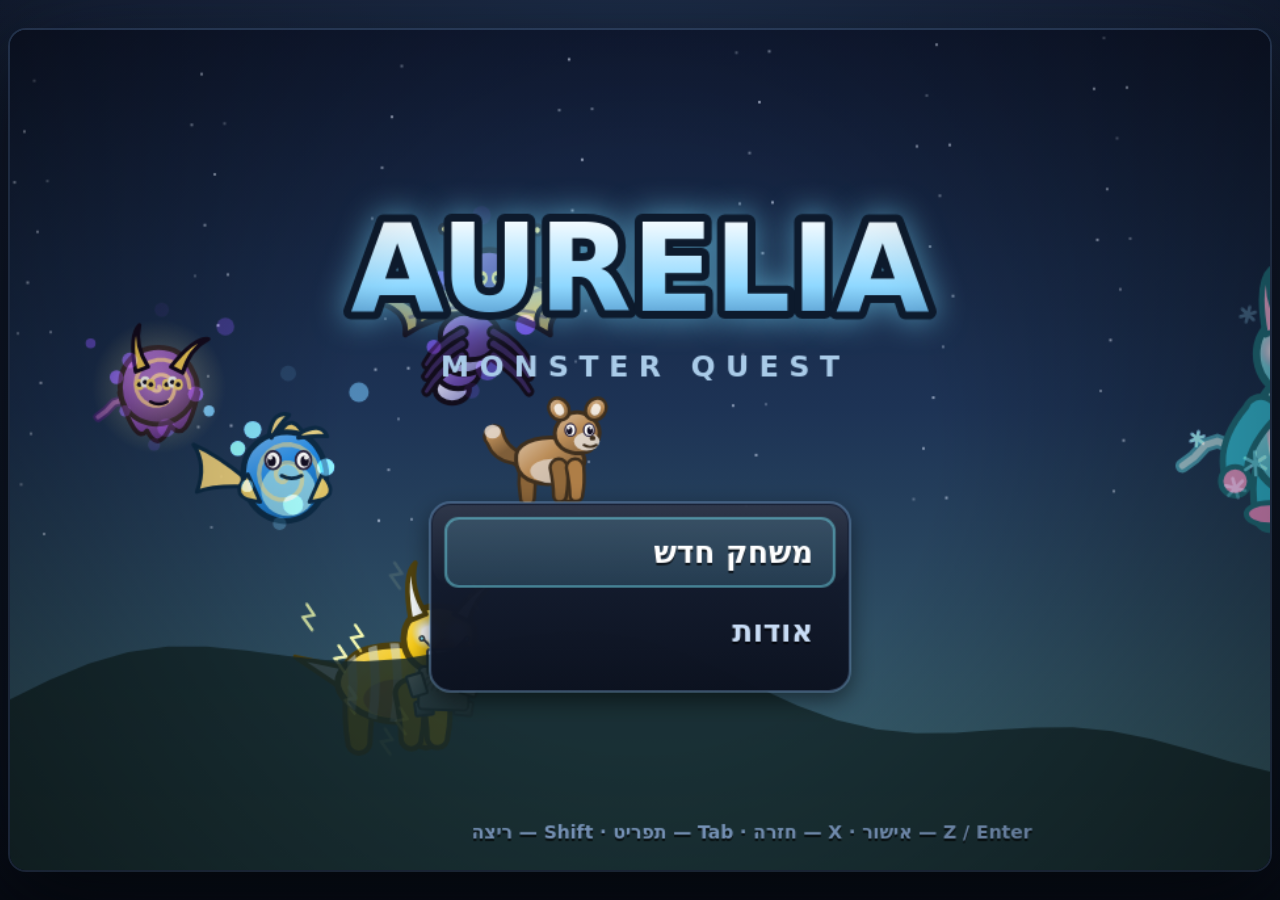
==== index.html @ f528dbe5 "Add Aurelia — a monster-collecting RPG with fully procedural graphics A complete FireRed-style adven" ====
<!doctype html>
<html lang="he" dir="rtl">
<head>
<meta charset="utf-8" />
<meta name="viewport" content="width=device-width, initial-scale=1, viewport-fit=cover" />
<title>Aurelia — Monster Quest</title>
<meta name="description" content="משחק הרפתקה בסגנון RPG קלאסי של אספנות מפלצות, עם גרפיקה מחודשת." />
<link rel="stylesheet" href="styles.css" />
<link rel="icon" href="data:image/svg+xml,<svg xmlns='http://www.w3.org/2000/svg' viewBox='0 0 32 32'><circle cx='16' cy='16' r='14' fill='%23f04a5a'/><path d='M2 16h28' stroke='%23111' stroke-width='3'/><circle cx='16' cy='16' r='5' fill='%23fff' stroke='%23111' stroke-width='3'/></svg>" />
</head>
<body>
  <div id="app">
    <div id="stage">
      <canvas id="game" width="960" height="640"></canvas>
      <div id="overlay">
        <div id="boot">
          <div class="boot-logo">AURELIA</div>
          <div class="boot-sub">Monster Quest</div>
          <div class="boot-hint">טוען…</div>
        </div>
      </div>
    </div>

    <div id="touch" aria-hidden="true">
      <div class="dpad">
        <button data-key="ArrowUp"    class="dp up">▲</button>
        <button data-key="ArrowLeft"  class="dp left">◀</button>
        <button data-key="ArrowRight" class="dp right">▶</button>
        <button data-key="ArrowDown"  class="dp down">▼</button>
      </div>
      <div class="acts">
        <button data-key="KeyX" class="act b">B</button>
        <button data-key="KeyZ" class="act a">A</button>
        <button data-key="Enter" class="act st">☰</button>
      </div>
    </div>
  </div>
  <script type="module" src="src/main.js"></script>
</body>
</html>
---- styles.css ----
:root{
  --bg-0:#070a12;
  --bg-1:#101728;
  --accent:#57d1c9;
  --accent-2:#f0a35e;
}
*{box-sizing:border-box}
html,body{height:100%}
body{
  margin:0;
  background:
    radial-gradient(1200px 800px at 50% -10%, #1d2b45 0%, transparent 60%),
    linear-gradient(180deg, var(--bg-1) 0%, var(--bg-0) 100%);
  color:#dce6f5;
  font-family:"Trebuchet MS", "Segoe UI", system-ui, sans-serif;
  display:flex; align-items:center; justify-content:center;
  overflow:hidden;
  touch-action:none;
  -webkit-user-select:none; user-select:none;
}
#app{
  width:100%; height:100%;
  display:flex; flex-direction:column; align-items:center; justify-content:center;
  gap:10px; padding:10px;
}
#stage{
  position:relative;
  line-height:0;
  border-radius:16px;
  overflow:hidden;
  box-shadow:
    0 0 0 2px rgba(120,160,220,.18),
    0 30px 80px rgba(0,0,0,.65),
    0 0 120px rgba(60,120,200,.12);
}
canvas#game{
  display:block;
  image-rendering:auto;
  background:#0b1020;
  max-width:100%;
  max-height:100%;
}
#overlay{position:absolute; inset:0; pointer-events:none}
#boot{
  position:absolute; inset:0;
  display:flex; flex-direction:column; align-items:center; justify-content:center;
  gap:6px;
  background:linear-gradient(180deg,#0d1426,#070a12);
  transition:opacity .5s ease;
}
#boot.hidden{opacity:0}
.boot-logo{
  font-size:clamp(34px,6vw,64px); letter-spacing:.34em;
  font-weight:800;
  background:linear-gradient(180deg,#fff,#6ec9ff 60%,#2b6ea8);
  -webkit-background-clip:text; background-clip:text; color:transparent;
  line-height:1.1;
}
.boot-sub{font-size:14px; letter-spacing:.5em; color:#7f9dc4; line-height:1.4}
.boot-hint{margin-top:18px; font-size:13px; color:#5b76a0}

/* ---- touch controls ---- */
#touch{
  display:none;
  width:100%; max-width:960px;
  justify-content:space-between; align-items:flex-end;
  padding:0 8px 6px;
}
@media (pointer:coarse){ #touch{display:flex} }
.dpad{position:relative; width:150px; height:150px}
.dp,.act{
  position:absolute;
  background:linear-gradient(180deg,#26314a,#161d2e);
  color:#9fb6d6; border:1px solid rgba(140,180,230,.25);
  border-radius:14px; font-size:18px;
  box-shadow:0 4px 0 rgba(0,0,0,.45);
  touch-action:none;
}
.dp:active,.act:active{transform:translateY(3px); box-shadow:none; background:#2f3d5c}
.dp{width:50px;height:50px}
.dp.up{left:50px;top:0}.dp.down{left:50px;top:100px}
.dp.left{left:0;top:50px}.dp.right{left:100px;top:50px}
.acts{position:relative; width:170px; height:150px}
.act{width:64px;height:64px;border-radius:50%;font-weight:800;font-size:20px}
.act.a{right:0;bottom:14px;color:#0d1626;background:linear-gradient(180deg,#7ee0d6,#2e9c94)}
.act.b{right:74px;bottom:52px;color:#0d1626;background:linear-gradient(180deg,#f5b783,#c9703a)}
.act.st{right:16px;bottom:96px;width:46px;height:30px;border-radius:10px;font-size:14px}
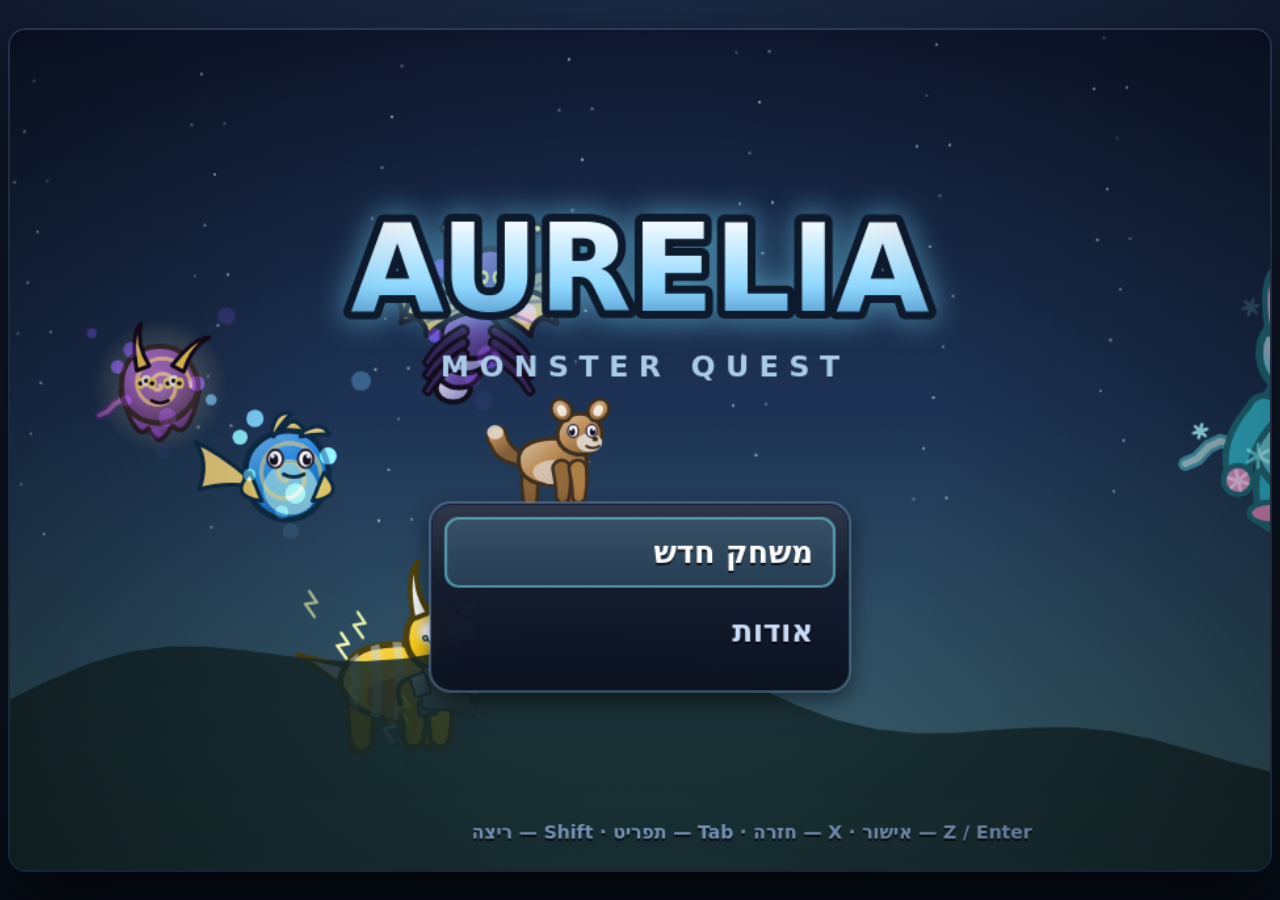
==== commit d08bda3c: "Fix name entry: typing a name no longer fires game actions Backspace was bound to "back" as well as " ====
--- a/index.html
+++ b/index.html
@@ -13,7 +13,13 @@
     <div id="stage">
       <canvas id="game" width="960" height="640"></canvas>
       <div id="overlay">
-        <div id="boot">
+        <!-- Real text field for name entry: the browser handles Hebrew, IME,
+           paste and caret movement, and it pops the keyboard on touch devices.
+           It is invisible; the name is drawn on the canvas. -->
+      <input id="nameInput" type="text" maxlength="12" autocomplete="off"
+             autocorrect="off" autocapitalize="off" spellcheck="false"
+             aria-label="שם המאמן" />
+      <div id="boot">
           <div class="boot-logo">AURELIA</div>
           <div class="boot-sub">Monster Quest</div>
           <div class="boot-hint">טוען…</div>
--- a/styles.css
+++ b/styles.css
@@ -41,6 +41,14 @@
   max-height:100%;
 }
 #overlay{position:absolute; inset:0; pointer-events:none}
+#nameInput{
+  position:absolute; left:50%; top:70%;
+  width:280px; height:44px; transform:translateX(-50%);
+  opacity:0; border:0; background:transparent; color:transparent;
+  font-size:16px;                 /* keeps iOS from zooming when focused */
+  pointer-events:auto; caret-color:transparent;
+}
+#nameInput:not(.on){ pointer-events:none; }
 #boot{
   position:absolute; inset:0;
   display:flex; flex-direction:column; align-items:center; justify-content:center;
